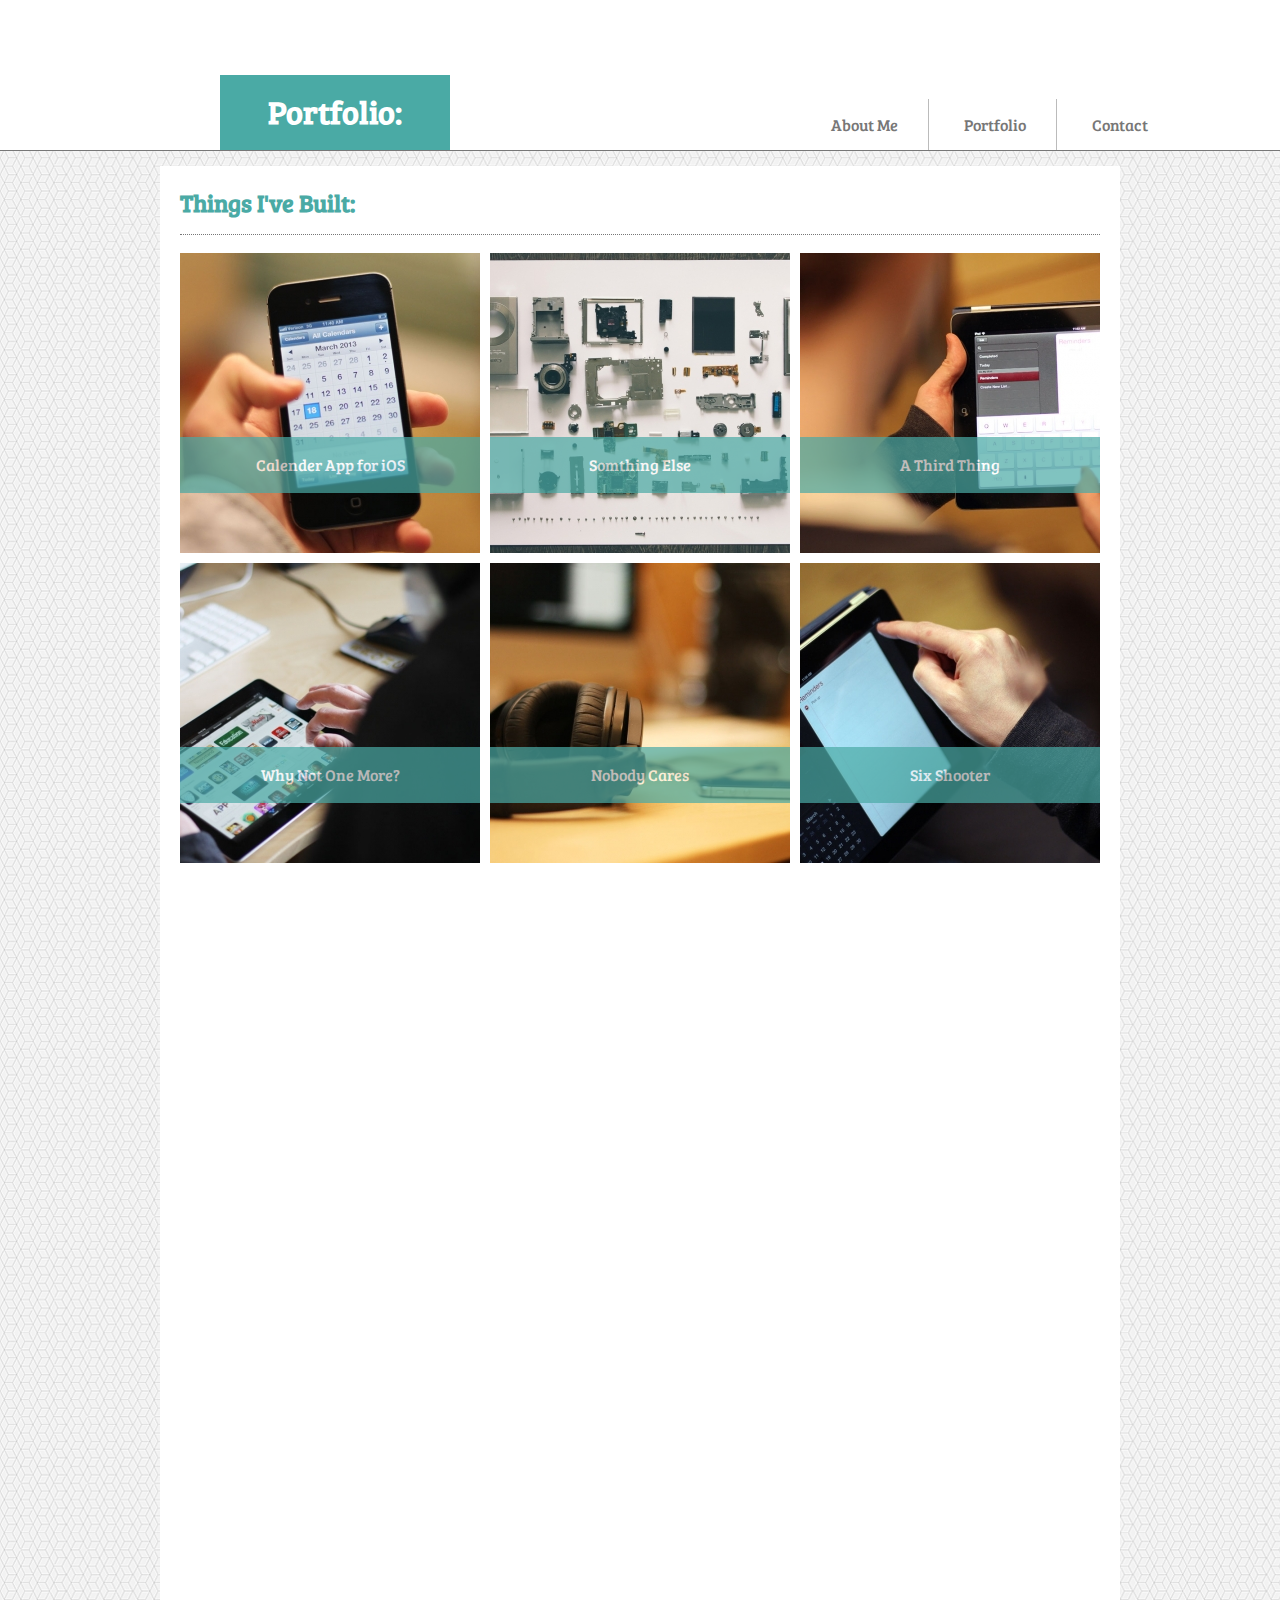
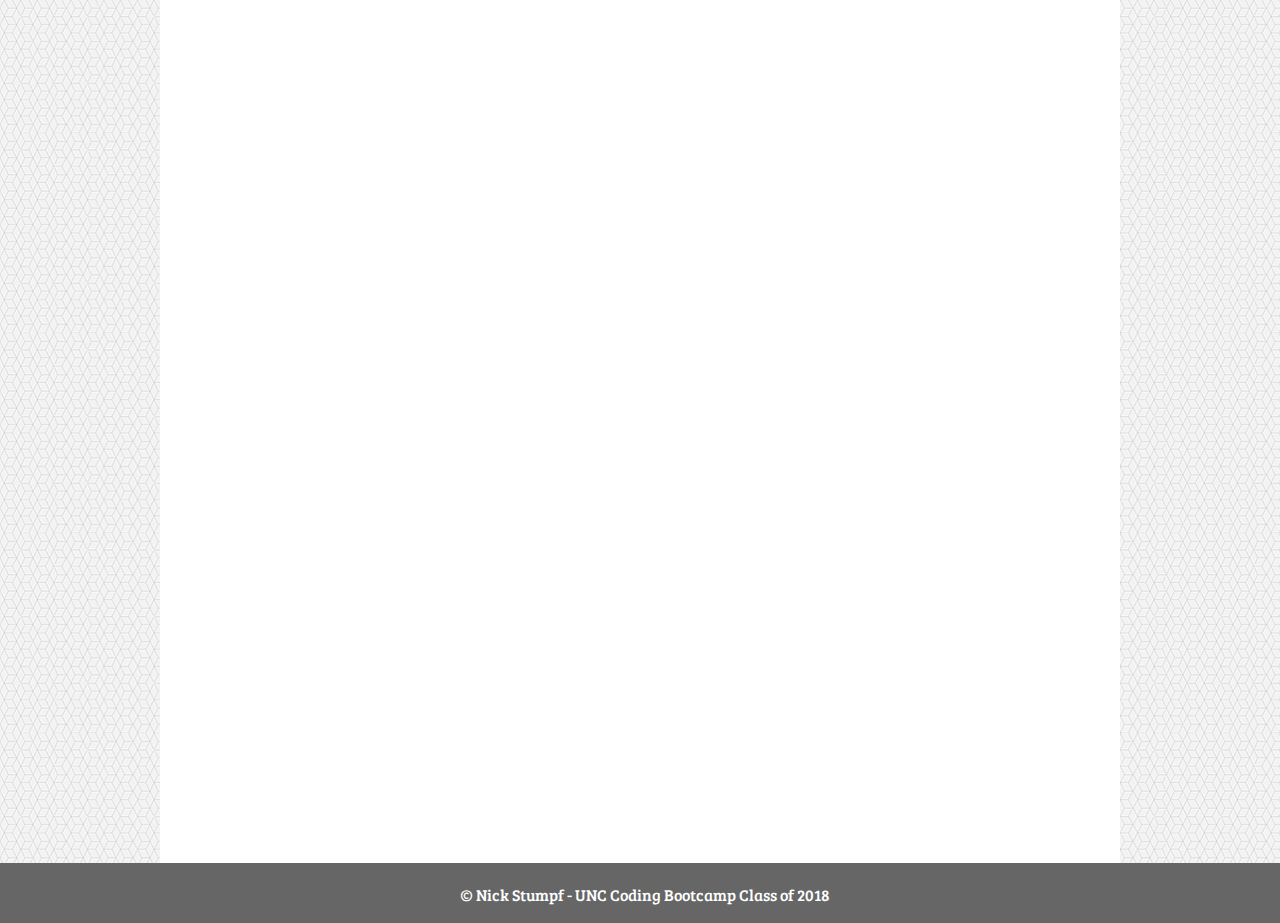
==== html/index.html @ 23efa8c7 "add images" ====
<!DOCTYPE html>
<html lang="en">

<head>
    <meta charset="UTF-8">
    <meta name="viewport" content="width=device-width, initial-scale=1.0">
    <meta http-equiv="X-UA-Compatible" content="ie=edge">
    <link href="../stylesheets/style.css" rel="stylesheet" type="text/css">
    <link href="https://fonts.googleapis.com/css?family=Bree+Serif" rel="stylesheet">
    <title>Portfolio</title>
</head>

<body>

    <header class="topbar">
        <div class="logo">
            <h1>Portfolio:</h1>
        </div>



        <nav class="main-nav">
            <ul>
                <li>
                    <a href="index.html">About Me</a>
                </li>
                <li>
                    <a href="portfolio.html">Portfolio</a>
                </li>
                <li>
                    <a href="contact.html">Contact</a>
                </li>
            </ul>
        </nav>

    </header>

    <div class="main-content">

        <h2 class="secondary-header">Things I've Built:</h2>

    </br>

    <!-- image grid 2x3 -->

        <div class="image1">
            <img src="../images/placeimg-tech1.jpg" alt="photo 1">
            <div class="label1">
                <p>Calender App for iOS</p>
            </div>
        </div>

        <div class="image2">
            <img src="../images/placeimg-tech2.jpg" alt="photo 2">
            <div class="label2">
                <p>Somthing Else</p>
            </div>
        </div>

        <div class="image3">
            <img src="../images/placeimg-tech3.jpg" alt="photo 3">
            <div class="label3">
                <p>A Third Thing</p>
            </div>
        </div>

        <div class="image4">
            <img src="../images/placeimg-tech4.jpg" alt="photo 4">
            <div class="label4">
               <p>Why Not One More?</p>
            </div>
        </div>

        <div class="image5">
            <img src="../images/placeimg-tech5.jpg" alt="photo 5">
            <div class="label5">
               <p>Nobody Cares</p>
            </div>
        </div>

        <div class="image6">
                <img src="../images/placeimg-tech6.jpg" alt="photo 6">
                <div class="label6">
                   <p>Six Shooter</p>
                </div>
            </div>

    </div>

    <footer class="footer">
        <p>&copy; Nick Stumpf - UNC Coding Bootcamp Class of 2018</p>
    </footer>

</body>

</html>
---- stylesheets/style.css ----
body {
    background: url(../images/background.png);
    padding: 0px;
    margin: 0px;
}

/* Top Bar */

.topbar {
    background-color: white;
    border-bottom: solid #777777 1px;
    width: 100%;
    height: 150px;
    margin-top: 0px;
    margin-right: 0px;
    margin-bottom: 15px;
    margin-left: 0px;
}

/* Logo */

h1 {
    margin: 0px;
    padding: 0px;
}

.logo {
    position: relative;
    top: 75px;
    right: 0px;
    bottom: 0px;
    left: 220px;
    font-family: 'Bree Serif', serif;
    text-align: center;
    color: white;
    background-color: #4aaaa5;
    width: 200px;
    height: 60px;
    padding-top: 15px;
    padding-right: 15px;
    padding-bottom: 0px;
    padding-left: 15px;
    margin-top: 0px;
    margin-right: 0px;
    margin-bottom: 0px;
    margin-left: 0px;
}

/* Navigation */

.main-nav {
    position: relative;
    top: 7px;
    right: 0px;
    bottom: 0px;
    left: 760px;
    font-family: 'Bree Serif', serif;
    list-style-type: none;
    margin-top: 0px;
    margin-right: 0px;
    margin-left: 0px;
    margin-bottom: 0px;
    padding: 0px;
    list-style-type: none;
    background-color: transparent;
}


li {
    display: inline-block;
    color: #777777;
    padding: 15px;
    margin: 1px;
    text-decoration: none;
    border-right: 1px solid #bbb;
}

li a {
    color:#777777;
    line-height: 20px;
    padding: 15px;
    text-decoration: none;
}

li a:hover {
    color: #4aaaa5;
}

li:last-child {
    border: none;
}

/* Main Content */

.main-content {
    width: 920px;
    background-color: white;
    padding-top: 20px;
    padding-right: 20px;
    padding-bottom: 20px;
    padding-left: 20px;
    margin-top:  15px;
    margin-right: auto;
    margin-left: auto;
    margin-bottom: 0px;

}

.secondary-header {
    font-family: 'Bree Serif', serif;
    color: #4aaaa5;
    margin: 0;
    font-size: 24px;
    text-align: left;
    border-bottom: dotted #777777 1px;
    padding-top: 0px;
    padding-right: 0px;
    padding-bottom: 15px;
    padding-left: 0px;
    margin-top: 0px;
    margin-right: 0px;
    margin-bottom: 0px;
    margin-left: 0px;
    
}

.footer {
    width: 100%;
    height: 50px;
    color: white;
    background-color: #666;
    font-family: 'Bree Serif', serif;
    text-align: center;
    padding-top: 5px;
    padding-right: 5px;
    padding-bottom: 5px;
    padding-left: 5px;
    margin-top:  0px;
    margin-right: 0px;
    margin-left: 0px;
    margin-bottom: 0px;
}

/* bio page */

#main-bio {
    font-family: 'Bree Serif', serif;
    font-size: 18px;
    font-weight: bold;
    text-align: left;
}

#bio-img {
    width: 200px;
    height: auto;
    border: solid #333 3px;
    margin-left: 0;
    margin-right: auto;
    margin-top: 15px;
    margin-bottom: 5px;
}

.textarea {
    position: absolute;
    top: 360px;
    right: 0px;
    bottom: 0px;
    left: 440px;
    padding-top: 0px;
    padding-right: 0px;
    padding-bottom: 5px;
    padding-left: 0px;
    margin-top: 0px;
    margin-right: 215px;
    margin-bottom: 0px;
    margin-left: 0px;
}

/* contact form */

.form {

}

.links {
    color: #777777;
    font-family: 'Bree Serif', serif;
    text-decoration: none;
    top: 0px;
    right: 0px;
    bottom: 0px;
    left: 0px;
    padding-top: 0px;
    padding-right: 0px;
    padding-bottom: 0px;
    padding-left: 0px;
    margin-top: 0px;
    margin-right: 0px;
    margin-bottom: 0px;
    margin-left: 0px;

}

/* Image Grid */

.image1 {
    position: relative;
    top: 0px;
    right: 0px;
    bottom: 0px;
    left: 0px;
    padding-top: 0px;
    padding-right: 0px;
    padding-bottom: 5px;
    padding-left: 0px;
    margin-top: 0px;
    margin-right: 0px;
    margin-bottom: 0px;
    margin-left: 0px;
    
}

.label1 {
    position: relative;
    top: -120px;
    width: 300px;
    height: 50px;
    font-family: 'Bree Serif', serif;
    color: white;
    background-color: #4aaaa5; 
    opacity: .7;
    text-align: center;
    padding-top: 1px;
    padding-right: 0px;
    padding-bottom: 5px;
    padding-left: 0px;
    margin-top: 0px;
    margin-right: 0px;
    margin-bottom: 0px;
    margin-left: 0px;
}

.image2 {
    position: relative;
    top: -365px;
    right: 0px;
    bottom: 0px;
    left: 310px;
    padding-top: 0px;
    padding-right: 0px;
    padding-bottom: 5px;
    padding-left: 0px;
    margin-top: 0px;
    margin-right: 0px;
    margin-bottom: 0px;
    margin-left: 0px;
    
}

.label2 {
    position: relative;
    top: -120px;
    right: 0px;
    bottom: 0px;
    left: 0px;
    width: 300px;
    height: 50px;
    font-family: 'Bree Serif', serif;
    color: white;
    background-color: #4aaaa5; 
    opacity: .7;
    text-align: center;
    padding-top: 1px;
    padding-right: 0px;
    padding-bottom: 5px;
    padding-left: 0px;
    margin-top: 0px;
    margin-right: 0px;
    margin-bottom: 0px;
    margin-left: 0px;
}

.image3 {
    position: relative;
    top: -730px;
    right: 0px;
    bottom: 0px;
    left: 620px;
    padding-top: 0px;
    padding-right: 0px;
    padding-bottom: 5px;
    padding-left: 0px;
    margin-top: 0px;
    margin-right: 0px;
    margin-bottom: 0px;
    margin-left: 0px;
    
}

.label3 {
    position: relative;
    top: -120px;
    right: 0px;
    bottom: 0px;
    left: 0px;
    width: 300px;
    height: 50px;
    font-family: 'Bree Serif', serif;
    color: white;
    background-color: #4aaaa5; 
    opacity: .7;
    text-align: center;
    padding-top: 1px;
    padding-right: 0px;
    padding-bottom: 5px;
    padding-left: 0px;
    margin-top: 0px;
    margin-right: 0px;
    margin-bottom: 0px;
    margin-left: 0px;
}

.image4 {
    position: relative;
    top: -785px;
    right: 0px;
    bottom: 0px;
    left: 0px;
    padding-top: 0px;
    padding-right: 0px;
    padding-bottom: 5px;
    padding-left: 0px;
    margin-top: 0px;
    margin-right: 0px;
    margin-bottom: 0px;
    margin-left: 0px;
    
}

.label4 {
    position: relative;
    top: -120px;
    right: 0px;
    bottom: 0px;
    left: 0px;
    width: 300px;
    height: 50px;
    font-family: 'Bree Serif', serif;
    color: white;
    background-color: #4aaaa5; 
    opacity: .7;
    text-align: center;
    padding-top: 1px;
    padding-right: 0px;
    padding-bottom: 5px;
    padding-left: 0px;
    margin-top: 0px;
    margin-right: 0px;
    margin-bottom: 0px;
    margin-left: 0px;
}

.image5 {
    position: relative;
    top: -1150px;
    right: 0px;
    bottom: 0px;
    left: 310px;
    padding-top: 0px;
    padding-right: 0px;
    padding-bottom: 5px;
    padding-left: 0px;
    margin-top: 0px;
    margin-right: 0px;
    margin-bottom: 0px;
    margin-left: 0px;
    
}

.label5 {
    position: relative;
    top: -120px;
    right: 0px;
    bottom: 0px;
    left: 0px;
    width: 300px;
    height: 50px;
    font-family: 'Bree Serif', serif;
    color: white;
    background-color: #4aaaa5; 
    opacity: .7;
    text-align: center;
    padding-top: 1px;
    padding-right: 0px;
    padding-bottom: 5px;
    padding-left: 0px;
    margin-top: 0px;
    margin-right: 0px;
    margin-bottom: 0px;
    margin-left: 0px;
}

.image6 {
    position: relative;
    top: -1515px;
    right: 0px;
    bottom: 0px;
    left: 620px;
    padding-top: 0px;
    padding-right: 0px;
    padding-bottom: 5px;
    padding-left: 0px;
    margin-top: 0px;
    margin-right: 0px;
    margin-bottom: 0px;
    margin-left: 0px;
    
}

.label6 {
    position: relative;
    top: -120px;
    right: 0px;
    bottom: 0px;
    left: 0px;
    width: 300px;
    height: 50px;
    font-family: 'Bree Serif', serif;
    color: white;
    background-color: #4aaaa5; 
    opacity: .7;
    text-align: center;
    padding-top: 1px;
    padding-right: 0px;
    padding-bottom: 5px;
    padding-left: 0px;
    margin-top: 0px;
    margin-right: 0px;
    margin-bottom: 0px;
    margin-left: 0px;
}
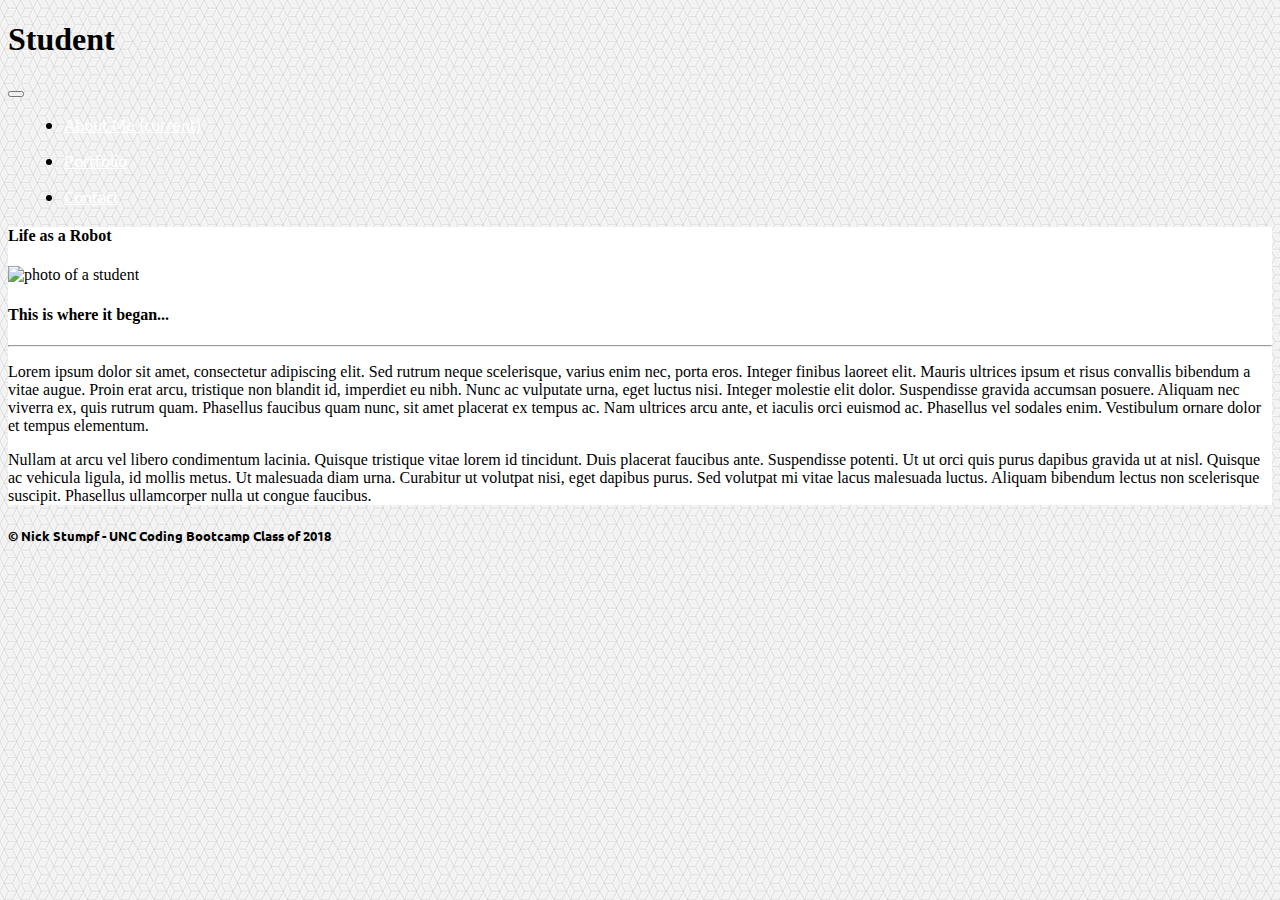
==== commit de4cb347: "css update" ====
--- a/html/index.html
+++ b/html/index.html
@@ -3,93 +3,103 @@
 
 <head>
     <meta charset="UTF-8">
-    <meta name="viewport" content="width=device-width, initial-scale=1.0">
+    <meta name="viewport" content="width=device-width, initial-scale=1, shrink-to-fit=no">
     <meta http-equiv="X-UA-Compatible" content="ie=edge">
-    <link href="../stylesheets/style.css" rel="stylesheet" type="text/css">
-    <link href="https://fonts.googleapis.com/css?family=Bree+Serif" rel="stylesheet">
-    <title>Portfolio</title>
+    <link rel="stylesheet" href="https://stackpath.bootstrapcdn.com/bootstrap/4.1.0/css/bootstrap.min.css" integrity="sha384-9gVQ4dYFwwWSjIDZnLEWnxCjeSWFphJiwGPXr1jddIhOegiu1FwO5qRGvFXOdJZ4"
+        crossorigin="anonymous">
+    <link href="../stylesheets/custom.css" rel="stylesheet" type="text/css">
+    <link href="https://fonts.googleapis.com/css?family=Ubuntu" rel="stylesheet">
+    <title>About Me</title>
 </head>
 
-<body>
+<body class="body">
 
-    <header class="topbar">
-        <div class="logo">
-            <h1>Portfolio:</h1>
-        </div>
+    <header>
 
-
-
-        <nav class="main-nav">
-            <ul>
-                <li>
-                    <a href="index.html">About Me</a>
-                </li>
-                <li>
-                    <a href="portfolio.html">Portfolio</a>
-                </li>
-                <li>
-                    <a href="contact.html">Contact</a>
-                </li>
-            </ul>
+        <nav class="navbar navbar-expand-lg navbar-dark bg-dark">
+            <div class="container">
+                <h1 class="text-white">Student</h1>
+                <button class="navbar-toggler" type="button" data-toggle="collapse" data-target="#navbarNavDropdown" aria-controls="navbarNavDropdown"
+                    aria-expanded="false" aria-label="Toggle navigation">
+                    <span class="navbar-toggler-icon"></span>
+                </button>
+                <div class="collapse navbar-collapse" id="navbarNavDropdown">
+                    <ul class="navbar-nav ml-auto">
+                        <li class="nav-item active">
+                            <a class="nav-link" href="index.html">About Me
+                                <span class="sr-only">(current)</span>
+                            </a>
+                        </li>
+                        <li class="nav-item">
+                            <a class="nav-link" href="portfolio.html">Portfolio</a>
+                        </li>
+                        <li class="nav-item">
+                            <a class="nav-link" href="contact.html">Contact</a>
+                        </li>
+                    </ul>
+                </div>
+            </div>
         </nav>
 
     </header>
 
-    <div class="main-content">
+    <div class="container mx-auto" id="whitebackground">
 
-        <h2 class="secondary-header">Things I've Built:</h2>
+        <h4 class="pt-4 pl-4 mt-4">Life as a Robot</h4>
 
-    </br>
+        <div class="row">
 
-    <!-- image grid 2x3 -->
+            <div class="col-md">
+                <img class="img-fluid p-4" src="https://cdn.supadupa.me/shop/2462/images/90736/il_fullxfull.194883770_massive.jpg?1323453680"
+                    alt="photo of a student">
+            </div>
+            <div class="col-md p-4">
+                <h4>This is where it began...</h4>
+                <hr>
+                <p> Lorem ipsum dolor sit amet, consectetur adipiscing elit. Sed rutrum neque scelerisque, varius enim nec, porta
+                    eros. Integer finibus laoreet elit. Mauris ultrices ipsum et risus convallis bibendum a vitae augue.
+                    Proin erat arcu, tristique non blandit id, imperdiet eu nibh. Nunc ac vulputate urna, eget luctus nisi.
+                    Integer molestie elit dolor. Suspendisse gravida accumsan posuere. Aliquam nec viverra ex, quis rutrum
+                    quam. Phasellus faucibus quam nunc, sit amet placerat ex tempus ac. Nam ultrices arcu ante, et iaculis
+                    orci euismod ac. Phasellus vel sodales enim. Vestibulum ornare dolor et tempus elementum.</p>
+                <p>Nullam at arcu vel libero condimentum lacinia. Quisque tristique vitae lorem id tincidunt. Duis placerat
+                    faucibus ante. Suspendisse potenti. Ut ut orci quis purus dapibus gravida ut at nisl. Quisque ac vehicula
+                    ligula, id mollis metus. Ut malesuada diam urna. Curabitur ut volutpat nisi, eget dapibus purus. Sed
+                    volutpat mi vitae lacus malesuada luctus. Aliquam bibendum lectus non scelerisque suscipit. Phasellus
+                    ullamcorper nulla ut congue faucibus.</p>
+            </div>
 
-        <div class="image1">
-            <img src="../images/placeimg-tech1.jpg" alt="photo 1">
-            <div class="label1">
-                <p>Calender App for iOS</p>
-            </div>
         </div>
-
-        <div class="image2">
-            <img src="../images/placeimg-tech2.jpg" alt="photo 2">
-            <div class="label2">
-                <p>Somthing Else</p>
-            </div>
-        </div>
-
-        <div class="image3">
-            <img src="../images/placeimg-tech3.jpg" alt="photo 3">
-            <div class="label3">
-                <p>A Third Thing</p>
-            </div>
-        </div>
-
-        <div class="image4">
-            <img src="../images/placeimg-tech4.jpg" alt="photo 4">
-            <div class="label4">
-               <p>Why Not One More?</p>
-            </div>
-        </div>
-
-        <div class="image5">
-            <img src="../images/placeimg-tech5.jpg" alt="photo 5">
-            <div class="label5">
-               <p>Nobody Cares</p>
-            </div>
-        </div>
-
-        <div class="image6">
-                <img src="../images/placeimg-tech6.jpg" alt="photo 6">
-                <div class="label6">
-                   <p>Six Shooter</p>
-                </div>
-            </div>
 
     </div>
 
-    <footer class="footer">
-        <p>&copy; Nick Stumpf - UNC Coding Bootcamp Class of 2018</p>
+    </div>
+
+
+
+    <footer>
+        <div class="fixed-bottom bg-dark p-2 pt-2 text-white text-center" id="font-override">
+            <h5>&copy; Nick Stumpf - UNC Coding Bootcamp Class of 2018</h5>
+        </div>
+
+        <!-- <h2>Skills:</h2>
+        <ul>
+            <li>Html</li>
+            <li>CSS</li>
+            <li>Javascript</li>
+            <li>Git/Version Control</li>
+        </ul> -->
+
     </footer>
+
+    <!-- Bootstrap JS -->
+
+    <script src="https://code.jquery.com/jquery-3.3.1.slim.min.js" integrity="sha384-q8i/X+965DzO0rT7abK41JStQIAqVgRVzpbzo5smXKp4YfRvH+8abtTE1Pi6jizo"
+        crossorigin="anonymous"></script>
+    <script src="https://cdnjs.cloudflare.com/ajax/libs/popper.js/1.14.0/umd/popper.min.js" integrity="sha384-cs/chFZiN24E4KMATLdqdvsezGxaGsi4hLGOzlXwp5UZB1LY//20VyM2taTB4QvJ"
+        crossorigin="anonymous"></script>
+    <script src="https://stackpath.bootstrapcdn.com/bootstrap/4.1.0/js/bootstrap.min.js" integrity="sha384-uefMccjFJAIv6A+rW+L4AHf99KvxDjWSu1z9VI8SKNVmz4sk7buKt/6v9KI65qnm"
+        crossorigin="anonymous"></script>
 
 </body>
 
--- a/stylesheets/custom.css
+++ b/stylesheets/custom.css
@@ -0,0 +1,190 @@
+.body {
+    background: url(../images/background.png);
+}
+
+#whitebackground{
+    background-color: white;
+}
+
+/* Navigation */
+
+.nav-item {
+    border-radius: 1;
+    margin: 1rem;
+    background-color: inherit;
+    font-family: 'Ubuntu', sans-serif;
+}
+
+.nav-link {
+    border-radius: 1;
+    color: white;
+    font-family: 'Ubuntu', sans-serif;
+}
+
+.nav-link:hover {
+    color: #ac2626;
+    border: solid #ac2626 1px;
+}
+
+#override {
+    border-radius: 1;
+    background-color: #74c2b5;
+    font-family: 'Ubuntu', sans-serif;
+}
+
+#font-override {
+    font-family: 'Ubuntu', sans-serif;
+}
+
+
+/* H1 */
+
+.display-4 {
+    font-family: 'Ubuntu', sans-serif;
+}
+
+/* Saved Styles for Referrence */
+
+/* body {
+    background: url(../images/background.png);
+    padding: 0px;
+    margin: 0px;
+} */
+
+/* Top Bar */
+
+/* .topbar {
+    background-color: white;
+    border-bottom: solid #a52d2d 1px;
+} */
+
+/* Logo/title */
+
+/* .logo {
+    font-family: 'Ubuntu', sans-serif;
+    text-align: center;
+    color: white;
+    background-color: #a52d2d;
+} */
+
+/* Navigation */
+
+/* .main-nav {
+    font-family: 'Ubuntu', sans-serif;
+    list-style-type: none;
+    background-color: transparent;
+}
+
+li {
+    color: #777777;
+    border-right: 1px solid #a52d2d;
+}
+
+li a {
+    color:#777777;
+    text-decoration: none;
+}
+
+li a:hover {
+    color: #4aaaa5;
+}
+
+li:last-child {
+    border: none;
+} */
+
+/* H2 */
+
+/* .secondary-header {
+    font-family: 'Ubuntu', sans-serif;
+    color: #4aaaa5;
+    font-size: 24px;
+    border-bottom: solid #a52d2d 1px;
+} */
+
+/* footer */
+
+/* .footer {
+    height: 50px;
+    color: white;
+    background-color: #666;
+    font-family: 'Ubuntu', sans-serif;
+} */
+
+/* bio page */
+
+/* .bioimage {
+    width: 300px;
+    height: auto;
+    border: solid #333 3px;
+}
+
+
+.bio {
+    font-family: 'Ubuntu', sans-serif;
+    font-size: 16px;
+} */
+
+/* contact form */
+
+/* .form {
+    width: 500px;
+    font-family: Arial, Helvetica, sans-serif;
+    color: #777777;
+    background-color: white;
+
+}
+
+.textarea {
+    width: 500px;
+    height: 300px;
+    border: solid #333 1%;
+}
+
+.input {
+    width: 500px;
+    height: 25px;
+    border: solid #333 1%;
+}
+
+.button {
+    font-family: Arial, Helvetica, sans-serif;
+    color: #777777;
+    font-size: 14px;
+    width: 200px;
+    height: 30px;
+    border: solid #333 1px;
+    border-radius: 0;
+}
+
+.links {
+    color: #777777;
+    font-family: 'Ubuntu', sans-serif;
+    text-decoration: none;
+
+} */
+
+/* Image Grid */
+
+/* .image1 {
+    float: left;
+    width: 300px;
+    height: 300px;
+    padding: 0px;
+    margin: 0px; 
+} */
+
+/* .label1 {
+    position: relative;
+    top: -120px;
+    width: 300px;
+    height: 50px;
+    font-family: 'Ubuntu', sans-serif;
+    color: white;
+    background-color: #a52d2d; 
+    opacity: .8;
+    text-align: center;
+    padding-top: 1px;
+    padding-bottom: 5px
+
+} */